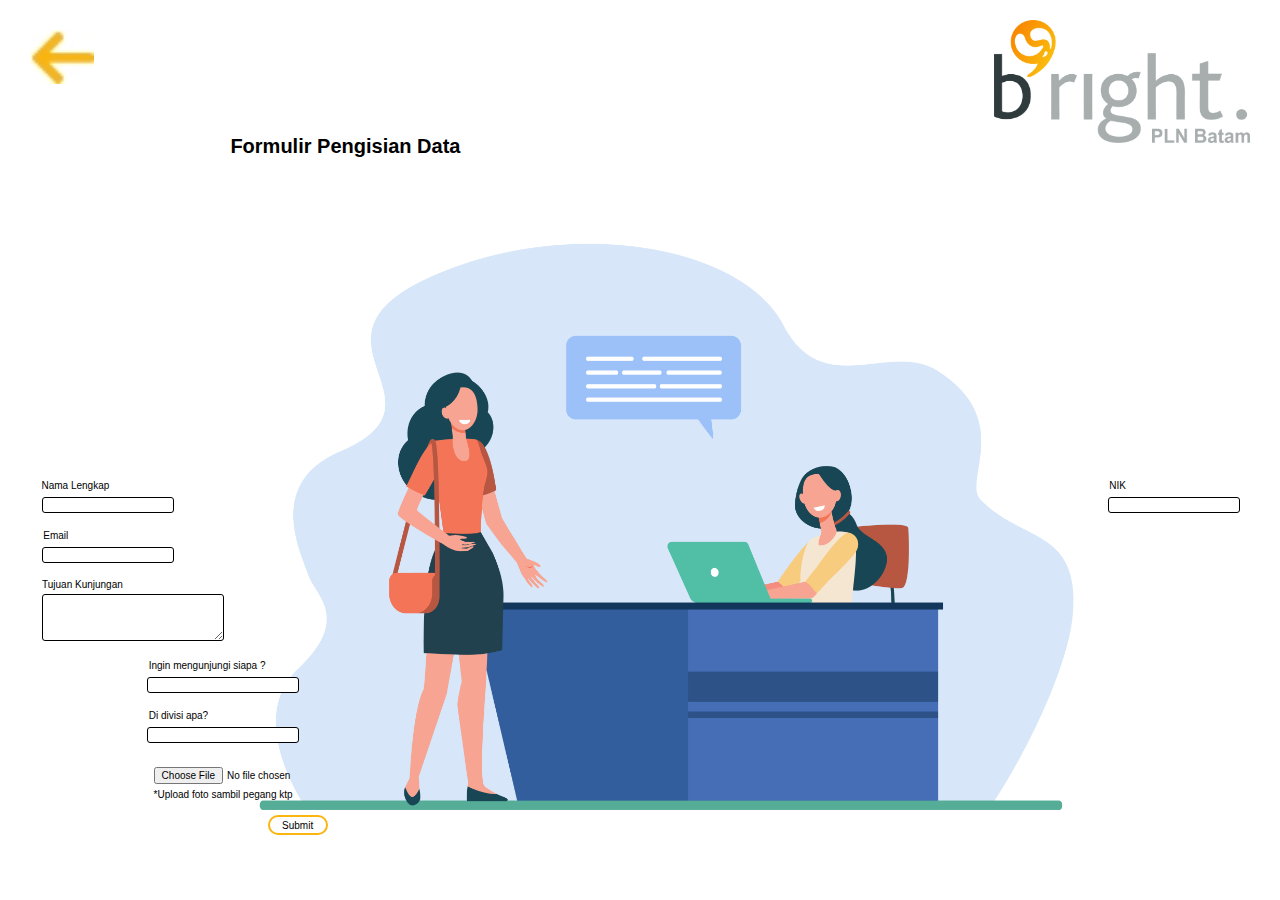
==== form.html @ afdf05b5 "Add files via upload" ====
<!DOCTYPE html>
<html lang="en">
<head>
    <meta charset="UTF-8">
    <meta name="viewport" content="width=device-width, initial-scale=1.0">
    <link rel="stylesheet" type="text/css" href="/css/responsive1.css">
    <link rel="stylesheet" type="text/css" href="/css/style1.css">
    
    <title>Visitor B'right PLN Batam</title>
</head>
<body>
    <div class="logo">
            <img src="img/logo.png" alt="">
        </div>
    <div class="latar">
              <h1>Formulir Pengisian Data </h1>
            <img src="img/ilustrasi.jpg" alt="">
        </div>
                <form action="">
                  <div class="form">
                    <label for="name">Nama Lengkap</label>
                    <input type="text">
                  </div>
                  <div class="form1">
                    <label for="nik">NIK</label>
                    <input type="text">
                  </div>
                  <div class="form2">
                    <label for="email">Email</label>
                    <input type="text">
                  </div>
                  <div class="form3">
                    <label for="tujuan">Tujuan Kunjungan</label>
                    <textarea name="tujuan" id="tujuan" cols="30" rows="10"></textarea>
                  </div>
                  <div class="form4">
                    <label for="tujuan">Ingin mengunjungi siapa ?</label>
                    <input type="text">
                  </div>
                  <div class="form5">
                    <label for="divisi">Di divisi apa?</label>
                    <input type="text">
                  </div>
                  <div class="form6">
                    <input type="file" name="image">
                    <p>*Upload foto sambil pegang ktp</p>
                    <button>Submit</button>
                  </div>
                </form>
        <div class="lanjut">
            <a href="/index.html">
                <img src="img/arrow.jpg" alt="">
            </a>
            </div>
</body>
</html>
---- css/responsive1.css ----
@media only screen and(max-width: 379px){
    .logo img{
        display: flex;
        position: absolute;
        right: 30px;
        top: 20px;
    }
    .latar h1{
        position: absolute;
        top: 15%;
        left: 18%;
    }
    .latar img{
        position: absolute;
        top: 22%;
        right: 12%;
    }
    .form{
        position: relative;
    }
    .form label{
        position: absolute;
        left: 35%;
        top: -20px;
    }
    .form input{
        width: 130px;
        border-radius: 3px;
        border: solid 1px;
        font-size: 12px;
    }
    .form1{
       position: relative;
    }
    .form1 label{
        position: absolute;
        left: 1%;
        top: -15px;
    }
    .form1 input{
        width: 130px;
        border-radius: 3px;
        border: solid 1px;
        font-size: 12px;
    }
    .form2{
        position: relative;
    }
    .form2 label{
        position: absolute;
        left: 1%;
        top: -15px;
    }
    .form2 input{
        width: 130px;
        border-radius: 3px;
        border: solid 1px;
        font-size: 12px;
    }
    .form3{
        position: relative;
    }
    .form3 label{
        position: absolute;
        left: 0%;
        top: -15px;
    }
    .form3 textarea{
        width: 180px;
        height: 45px;
        border-radius: 3px;
        border: solid 1px;
        font-size: 12px;
    }
    .form4{
        position: relative;
    }
    .form4 label{
        position: absolute;
        left: 1%;
        top: -15px;
    }
    .form4 input{
        width: 150px;
        border-radius: 3px;
        border: solid 1px;
        font-size: 12px;
    }
    .form5{
        position: relative;
    }
    .form5 label{
        position: absolute;
        left: 1%;
        top: -15px;
    }
    .form5 input{
        width: 150px;
        border-radius: 3px;
        border: solid 1px;
        font-size: 12px;
    }
    .form6{
        position: relative;
    }
    .form6 input{
        font-size: 10px;
        background-color: none;
        font-size: 10px;
    }
    .form6 p{
        font-size: 8px;
        padding-top: 5px;
    }
    .form6 button{
        position: absolute;
        top: 50px;
        left: 60%;
    }
    .lanjut img{
        position: absolute;
        bottom: 20px;
        right: 30px;
        cursor: pointer;
    }
}
---- css/style1.css ----
*{
    margin: 0;
    padding: 0;
}
body{
    background: rgb(255, 255, 255);
    font-family: sans-serif;
    overflow-x: hidden;
}
.logo img{
    display: flex;
    width: 20%;
    position: absolute;
    right: 30px;
    top: 20px;
}
.latar h1{
    width: 80%;
    font-size: 20px;
    position: absolute;
    top: 15%;
    left: 18%;
}
.latar img{
    display: flex;
    width: 72%;
    position: absolute;
    top: 22%;
    right: 12%;
}
.form{
    position: absolute;
    top: 55%;
    left: -30px;
}
.form label{
    font-size: 10px;
    position: relative;
    left: 35%;
    top: -20px;
}
.form input{
    width: 130px;
    border-radius: 3px;
    border: solid 1px;
    font-size: 12px;
}
.form1{
    position: absolute;
    top: 55%;
    right: 40px;
}
.form1 label{
    font-size: 10px;
    position: absolute;
    left: 1%;
    top: -15px;
}
.form1 input{
    width: 130px;
    border-radius: 3px;
    border: solid 1px;
    font-size: 12px;
}
.form2{
    position: absolute;
    top: 60.5%;
    left: 42px;
}
.form2 label{
    font-size: 10px;
    position: absolute;
    left: 1%;
    top: -15px;
}
.form2 input{
    width: 130px;
    border-radius: 3px;
    border: solid 1px;
    font-size: 12px;
}
.form3{
    position: absolute;
    top: 66%;
    left: 42px;
}
.form3 label{
    font-size: 10px;
    position: absolute;
    left: 0%;
    top: -15px;
}
.form3 textarea{
    width: 180px;
    height: 45px;
    border-radius: 3px;
    border: solid 1px;
    font-size: 12px;
}
.form4{
    position: absolute;
    top: 75%;
    left: 11.5%;
}
.form4 label{
    font-size: 10px;
    position: absolute;
    left: 1%;
    top: -15px;
}
.form4 input{
    width: 150px;
    border-radius: 3px;
    border: solid 1px;
    font-size: 12px;
}
.form5{
    position: absolute;
    top: 80.5%;
    left: 11.5%;
}
.form5 label{
    font-size: 10px;
    position: absolute;
    left: 1%;
    top: -15px;
}
.form5 input{
    width: 150px;
    border-radius: 3px;
    border: solid 1px;
    font-size: 12px;
}
.form6{
    position: absolute;
    top: 85%;
    left: 12%;
}
.form6 input{
    font-size: 10px;
    background-color: none;
    font-size: 10px;
}
.form6 p{
    font-size: 10px;
    padding-top: 5px;
}
.form6 button{
    position: absolute;
    top: 50px;
    left: 60%;
    background: none;
    border: solid 2px #FAB50E;
    border-radius: 20px;
    width: 60px;
    height: 20px;
    font-size: 10px;
}
.lanjut img{
    width: 5%;
    position: absolute;
    top: 30px;
    left: 30px;
    transform: rotate(180deg);
    cursor: pointer;
}
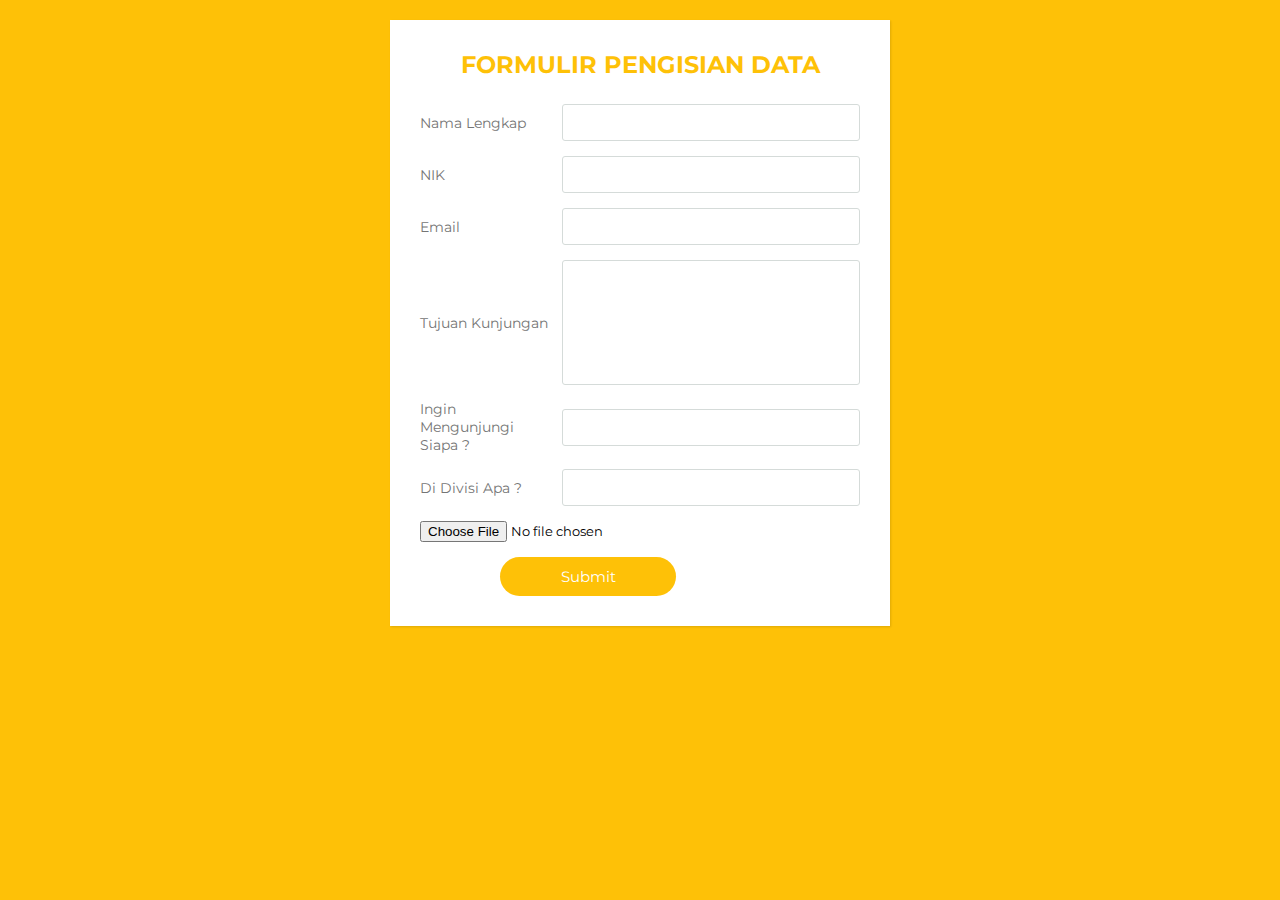
==== commit 4aacdc3b: "Add files via upload" ====
--- a/form.html
+++ b/form.html
@@ -1,56 +1,79 @@
-<!DOCTYPE html>
-<html lang="en">
-<head>
-    <meta charset="UTF-8">
-    <meta name="viewport" content="width=device-width, initial-scale=1.0">
-    <link rel="stylesheet" type="text/css" href="/css/responsive1.css">
-    <link rel="stylesheet" type="text/css" href="/css/style1.css">
-    
-    <title>Visitor B'right PLN Batam</title>
-</head>
-<body>
-    <div class="logo">
-            <img src="img/logo.png" alt="">
-        </div>
-    <div class="latar">
-              <h1>Formulir Pengisian Data </h1>
-            <img src="img/ilustrasi.jpg" alt="">
-        </div>
-                <form action="">
-                  <div class="form">
-                    <label for="name">Nama Lengkap</label>
-                    <input type="text">
-                  </div>
-                  <div class="form1">
-                    <label for="nik">NIK</label>
-                    <input type="text">
-                  </div>
-                  <div class="form2">
-                    <label for="email">Email</label>
-                    <input type="text">
-                  </div>
-                  <div class="form3">
-                    <label for="tujuan">Tujuan Kunjungan</label>
-                    <textarea name="tujuan" id="tujuan" cols="30" rows="10"></textarea>
-                  </div>
-                  <div class="form4">
-                    <label for="tujuan">Ingin mengunjungi siapa ?</label>
-                    <input type="text">
-                  </div>
-                  <div class="form5">
-                    <label for="divisi">Di divisi apa?</label>
-                    <input type="text">
-                  </div>
-                  <div class="form6">
-                    <input type="file" name="image">
-                    <p>*Upload foto sambil pegang ktp</p>
-                    <button>Submit</button>
-                  </div>
-                </form>
-        <div class="lanjut">
-            <a href="/index.html">
-                <img src="img/arrow.jpg" alt="">
-            </a>
-            </div>
-</body>
+<!DOCTYPE html>
+<html lang="en">
+<head>
+	<meta charset="UTF-8">
+  <meta name="viewport" content="width=device-width, initial-scale=1.0">
+	<title>Registration Form</title>
+	<link rel="stylesheet" href="/css/styles1.css">
+</head>
+<body>
+
+<div class="wrapper">
+    <div class="title">
+      Formulir Pengisian Data
+    </div>
+    <div class="form">
+       <div class="inputfield">
+          <label>Nama Lengkap</label>
+          <input type="text" class="input">
+       </div>  
+        <div class="inputfield">
+          <label>NIK</label>
+          <input type="text" class="input">
+       </div>  
+       <div class="inputfield">
+          <label>Email</label>
+          <input type="password" class="input">
+       </div>  
+      <!-- <div class="inputfield">
+          <label>Confirm Password</label>
+          <input type="password" class="input">
+       </div>  -->
+        <!-- <div class="inputfield">
+          <label>Gender</label>
+          <div class="custom_select">
+            <select> -->
+              <!-- <option value="">Select</option>
+              <option value="male">Male</option>
+              <option value="female">Female</option>
+            </select>
+          </div>
+       </div>  -->
+        <!-- <div class="inputfield">
+          <label>Email Address</label>
+          <input type="text" class="input">
+       </div>  -->
+      <!-- <div class="inputfield">
+          <label>Phone Number</label>
+          <input type="text" class="input">
+       </div>  -->
+      <div class="inputfield">
+          <label>Tujuan Kunjungan</label>
+          <textarea class="textarea"></textarea>
+       </div> 
+      <div class="inputfield">
+          <label>Ingin Mengunjungi Siapa ?</label>
+          <input type="text" class="input">
+       </div> 
+      <div class="inputfield">
+          <label>Di Divisi Apa ?</label>
+          <input type="text" class="input">
+       </div> 
+      <div class="inputfield1">
+          <input type="file" class="input">
+       </div> 
+      <!-- <div class="inputfield terms">
+          <label class="check">
+            <input type="checkbox">
+            <span class="checkmark"></span>
+          </label>
+          <p>Agreed to terms and conditions</p>
+       </div>  -->
+      <div class="inputfield2">
+        <button>Submit</button>
+      </div>
+    </div>
+</div>	
+	
+</body>
 </html>--- a/css/styles1.css
+++ b/css/styles1.css
@@ -0,0 +1,190 @@
+@import url('https://fonts.googleapis.com/css?family=Montserrat:400,700&display=swap');
+
+*{
+  margin: 0;
+  padding: 0;
+  box-sizing: border-box;
+  font-family: 'Montserrat', sans-serif;
+}
+body{
+  background: #fec107;
+  padding: 0 10px;
+}
+.wrapper{
+  max-width: 500px;
+  width: 100%;
+  background: #fff;
+  margin: 20px auto;
+  box-shadow: 1px 1px 2px rgba(0,0,0,0.125);
+  padding: 30px;
+}
+
+.wrapper .title{
+  font-size: 24px;
+  font-weight: 700;
+  margin-bottom: 25px;
+  color: #fec107;
+  text-transform: uppercase;
+  text-align: center;
+}
+
+.wrapper .form{
+  width: 100%;
+}
+
+.wrapper .form .inputfield {
+  margin-bottom: 15px;
+  display: flex;
+  align-items: center;
+}
+.inputfield2{
+
+}
+.wrapper .form .inputfield label{
+   width: 200px;
+   color: #757575;
+   margin-right: 10px;
+  font-size: 14px;
+}
+.inputfield label{width: 550px;}
+.wrapper .form .inputfield .input,
+.wrapper .form .inputfield .textarea{
+  width: 100%;
+  outline: none;
+  border: 1px solid #d5dbd9;
+  font-size: 15px;
+  padding: 8px 10px;
+  border-radius: 3px;
+  transition: all 0.3s ease;
+}
+
+.wrapper .form .inputfield .textarea{
+  width: 100%;
+  height: 125px;
+  resize: none;
+}
+
+.wrapper .form .inputfield .custom_select{
+  position: relative;
+  width: 100%;
+  height: 37px;
+}
+
+.wrapper .form .inputfield .custom_select:before{
+  content: "";
+  position: absolute;
+  top: 12px;
+  right: 10px;
+  border: 8px solid;
+  border-color: #d5dbd9 transparent transparent transparent;
+  pointer-events: none;
+}
+
+.wrapper .form .inputfield .custom_select select{
+  -webkit-appearance: none;
+  -moz-appearance:   none;
+  appearance:        none;
+  outline: none;
+  width: 100%;
+  height: 100%;
+  border: 0px;
+  padding: 8px 10px;
+  font-size: 15px;
+  border: 1px solid #d5dbd9;
+  border-radius: 3px;
+}
+
+.wrapper .form .inputfield .input:focus,
+.wrapper .form .inputfield .textarea:focus,
+.wrapper .form .inputfield .custom_select select:focus{
+  border: 1px solid #fec107;
+}
+
+.wrapper .form .inputfield p{
+   font-size: 14px;
+   color: #757575;
+}
+.wrapper .form .inputfield .check{
+  width: 15px;
+  height: 15px;
+  position: relative;
+  display: block;
+  cursor: pointer;
+}
+.wrapper .form .inputfield .check input[type="checkbox"]{
+  position: absolute;
+  top: 0;
+  left: 0;
+  opacity: 0;
+}
+.wrapper .form .inputfield .check .checkmark{
+  width: 15px;
+  height: 15px;
+  border: 1px solid #fec107;
+  display: block;
+  position: relative;
+}
+.wrapper .form .inputfield .check .checkmark:before{
+  content: "";
+  position: absolute;
+  top: 1px;
+  left: 2px;
+  width: 5px;
+  height: 2px;
+  border: 2px solid;
+  border-color: transparent transparent #fff #fff;
+  transform: rotate(-45deg);
+  display: none;
+}
+.wrapper .form .inputfield .check input[type="checkbox"]:checked ~ .checkmark{
+  background: #fec107;
+}
+
+.wrapper .form .inputfield .check input[type="checkbox"]:checked ~ .checkmark:before{
+  display: block;
+}
+
+.wrapper .form .inputfield .btn{
+  width: 100%;
+   padding: 8px 10px;
+  font-size: 15px; 
+  border: 0px;
+  background:  #fec107;
+  color: #fff;
+  cursor: pointer;
+  border-radius: 3px;
+  outline: none;
+}
+.inputfield2 button{
+  background: #fec107;
+  color: #fff;
+  width: 40%;
+  padding: 10px 5px;
+  font-size: 15px; 
+  border: 0px;
+  cursor: pointer;
+  border-radius: 20px;
+  outline: none;
+  margin-top: 15px;
+  margin-left: 80px;
+}
+.wrapper .form .inputfield .btn:hover{
+  background: #ffd658;
+}
+
+.wrapper .form .inputfield:last-child{
+  margin-bottom: 0;
+}
+
+@media (max-width:420px) {
+  .wrapper .form .inputfield{
+    flex-direction: column;
+    align-items: flex-start;
+  }
+  .wrapper .form .inputfield label{
+    margin-bottom: 5px;
+  }
+  .wrapper .form .inputfield.terms{
+    flex-direction: row;
+  }
+}